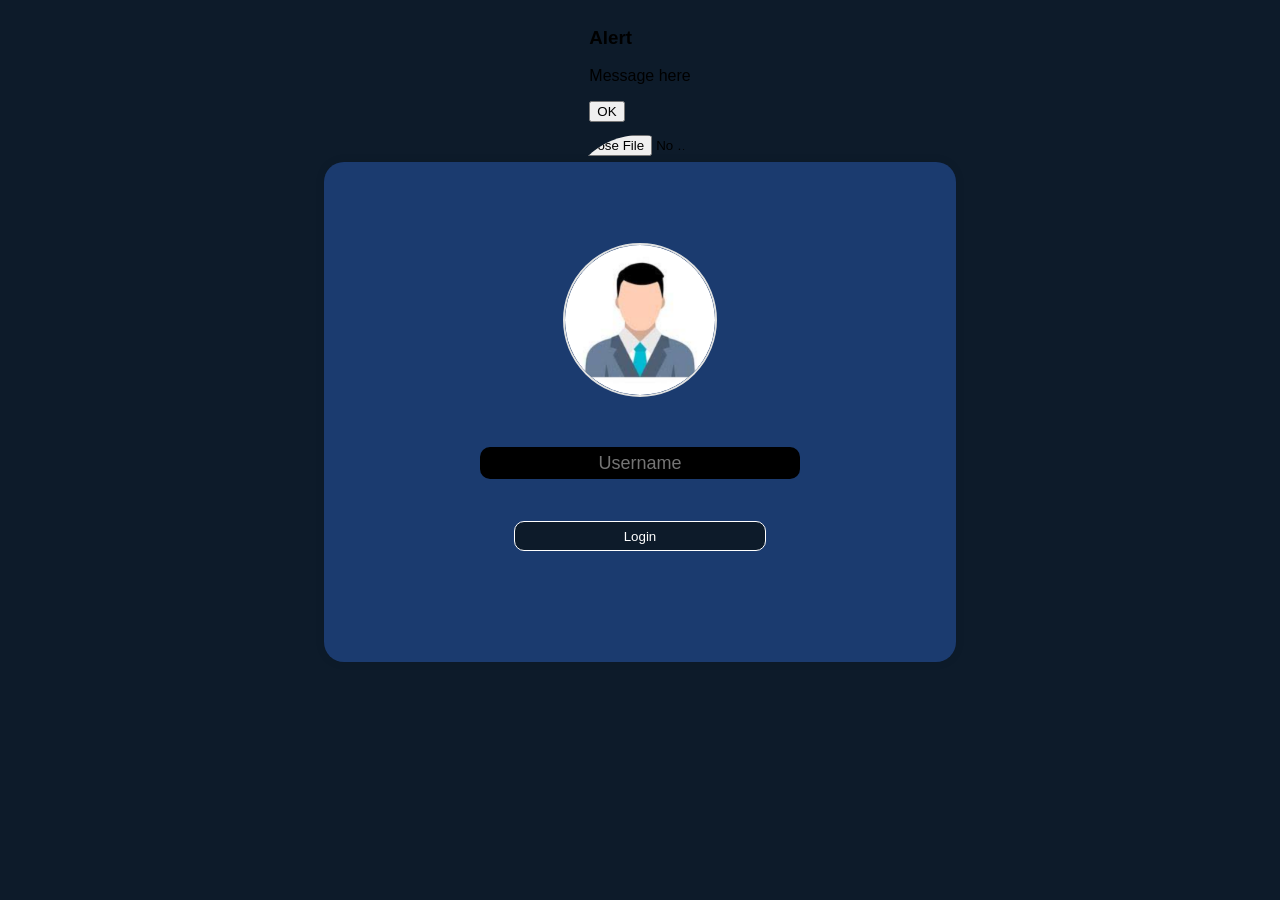
==== front-end/public/index.html @ 14cb9c5f "add logic for no repeating login page on one time login" ====
<!DOCTYPE html>
<html>

<head>
    <title>Login</title>
    <meta name="theme-color" content="#1b3b6f">
    <link rel="stylesheet" href="index.css">
    <link rel="icon" href="img/movie.png" type="image-icon">
</head>

<body>

    <div id="customAlert" class="alert-overlay">
    <div class="alert-box">
        <h3 id="alertTitle">Alert</h3>
        <p id="alertMessage">Message here</p>
        <button onclick="closeAlert()">OK</button>
    </div>
</div>


    <div class="login-container">
        <img src="img/user.png" alt="" id="yourImage">
        <input type="text" id="username" placeholder="Username"><br><br>
        <input type="file" id="profileImage" accept="image/*"><br><br>
        <button onclick="login()">Login</button>
    </div>

    <script>
        function showAlert(message, title = "Alert") {
        document.getElementById("alertTitle").innerText = title;
        document.getElementById("alertMessage").innerText = message;
        document.getElementById("customAlert").classList.add("show");
    }

    function closeAlert() {
        document.getElementById("customAlert").classList.remove("show");
    }

        // Auto redirect if already logged in
    if (localStorage.getItem("isLoggedIn") === "true") {
        window.location.replace("movie.html");
    }

    function login() {
        const username = document.getElementById("username").value.trim();
        const imageInput = document.getElementById("profileImage");

        if (!username || imageInput.files.length === 0) {
            showAlert("Please enter username and select image", "Login Required");
            return;
        }

        const reader = new FileReader();
        reader.onload = function () {
            localStorage.setItem("username", username);
            localStorage.setItem("profileImage", reader.result);
            localStorage.setItem("isLoggedIn", "true");

            // Prevent back button
            window.location.replace("movie.html");
        };

        reader.readAsDataURL(imageInput.files[0]);
    }

    //Live image preview
    const imageInput = document.getElementById("profileImage");
    const previewImage = document.getElementById("yourImage");

    imageInput.addEventListener("change", () => {
        const file = imageInput.files[0];
        if (!file) return;

        const reader = new FileReader();
        reader.onload = () => {
            previewImage.src = reader.result;
        };
        reader.readAsDataURL(file);
    });
    </script>

</body>

</html>
---- front-end/public/index.css ----
body {
    background-color: #0d1b2a;
    display: flex;
    flex-direction: column;
    align-items: center;
    font-family: Arial, Helvetica, sans-serif;

}

.login-container {
    width: 50%;
    height: 500px;
    background-color: #1b3b6f;
    display: flex;
    flex-direction: column;
    align-items: center;
    justify-content: center;
    margin-top: 40px;
    border-radius: 20px;
    border: none;
    box-shadow: 0 0 10px rgba(0, 0, 0, 0.1);
}

.login-container:hover {
    box-shadow: 0 0 15px rgb(255, 255, 255);
}

.login-container img {
    width: 150px;
    height: 150px;
    border: 2px solid #e1e2e1;
    border-radius: 50pc;
    margin-top: -30px;
    margin-bottom: 100px;
}

.login-container #profileImage {
    position: absolute;
    height: 150px;
    width: 150px;
    top: 135px;
    cursor: pointer;
    border: none;
    border-radius: 50pc;
}

.login-container #username {
    height: 30px;
    width: 50%;
    margin-top: -50px;
    border-radius: 10px;
    text-align: center;
    background-color: #000000;
    font-size: 18px;
    color: white;
    border: none;
}

.login-container button {
    width: 40%;
    height: 30px;
    border: 1px solid;
    border-radius: 10px;
    background-color: #0d1b2a;
    color: white;
    margin-top: -30px;
}

.login-container button:hover {
    background-color: #e1e2e1;
    color: black;
    cursor: pointer;
}

@media (max-width: 768px) {
    .login-container {
        width: 80%;
        height: 600px;
    }

    .login-container #username {
        width: 70%;
    }

    .login-container button {
        width: 60%;
    }

    .login-container #profileImage {
        top: 180px;
    }

    .alert-overlay {
        position: fixed;
        inset: 0;
        background: rgba(0, 0, 0, 0.55);
        display: flex;
        align-items: center;
        justify-content: center;
        z-index: 9999;
        opacity: 0;
        pointer-events: none;
        transition: 0.3s ease;
    }

    .alert-overlay.show {
        opacity: 1;
        pointer-events: auto;
    }

    .alert-box {
        background: #0f172a;
        color: #fff;
        padding: 22px;
        width: 280px;
        border-radius: 14px;
        text-align: center;
        box-shadow: 0 0 30px rgba(0, 0, 0, 0.6);
        animation: pop 0.3s ease;
    }

    .alert-box h3 {
        margin: 0 0 10px;
        font-size: 18px;
    }

    .alert-box p {
        font-size: 14px;
        opacity: 0.85;
    }

    .alert-box button {
        margin-top: 15px;
        padding: 8px 22px;
        background: #38bdf8;
        border: none;
        color: #000;
        font-weight: bold;
        border-radius: 20px;
        cursor: pointer;
    }

    @keyframes pop {
        0% {
            transform: scale(0.8);
            opacity: 0;
        }

        100% {
            transform: scale(1);
            opacity: 1;
        }
    }

}
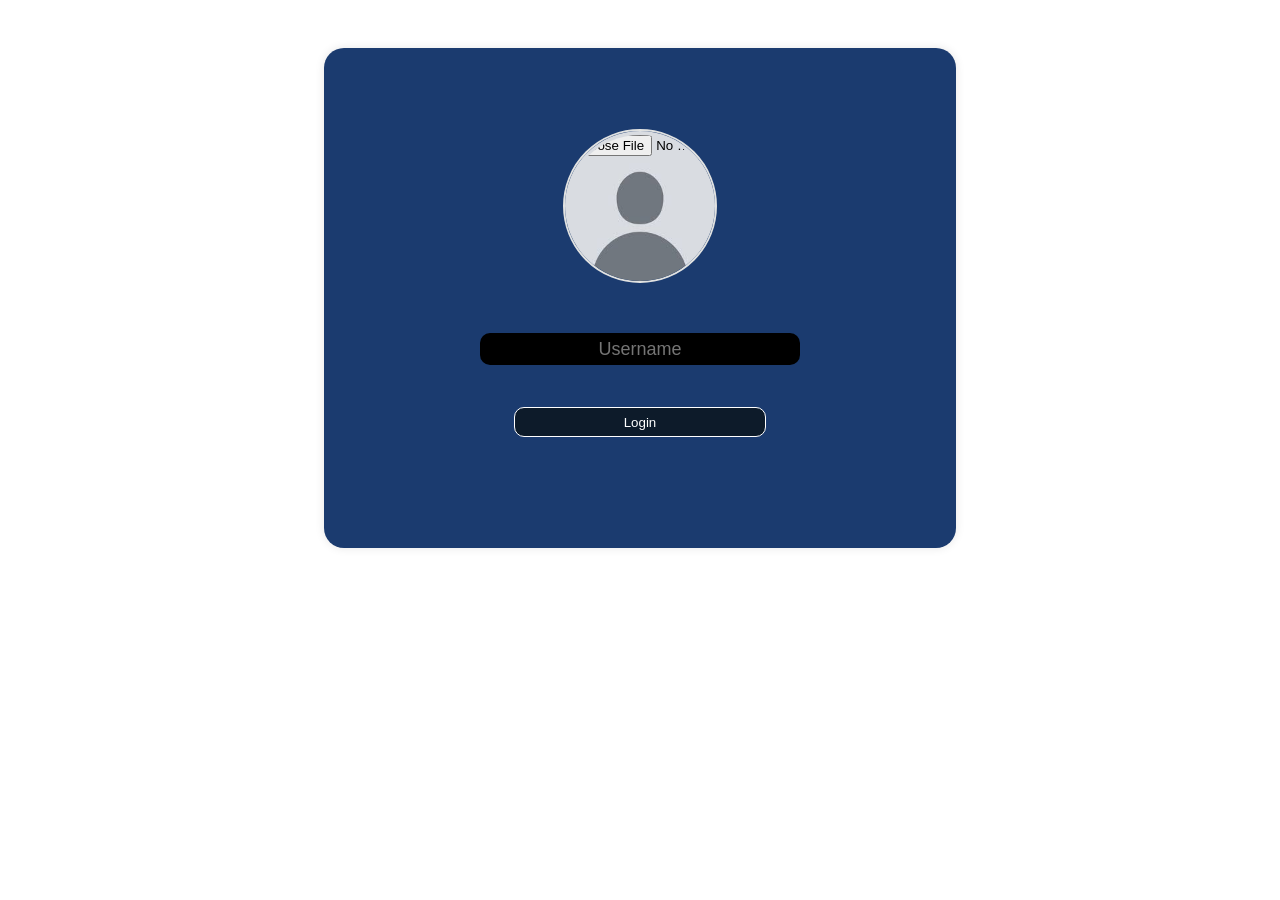
==== commit 7e1f9504: "add feedback" ====
--- a/front-end/public/index.html
+++ b/front-end/public/index.html
@@ -21,7 +21,7 @@
 
     <div class="login-container">
         <img src="img/user.png" alt="" id="yourImage">
-        <input type="text" id="username" placeholder="Username"><br><br>
+        <input type="text" id="username" placeholder="Username" required><br><br>
         <input type="file" id="profileImage" accept="image/*"><br><br>
         <button onclick="login()">Login</button>
     </div>
--- a/front-end/public/index.css
+++ b/front-end/public/index.css
@@ -1,5 +1,5 @@
 body {
-    background-color: #0d1b2a;
+    background-color: white;
     display: flex;
     flex-direction: column;
     align-items: center;
@@ -22,7 +22,7 @@
 }
 
 .login-container:hover {
-    box-shadow: 0 0 15px rgb(255, 255, 255);
+    box-shadow: 0px 0px 15px rgb(0, 0, 0);
 }
 
 .login-container img {
@@ -71,24 +71,6 @@
     color: black;
     cursor: pointer;
 }
-
-@media (max-width: 768px) {
-    .login-container {
-        width: 80%;
-        height: 600px;
-    }
-
-    .login-container #username {
-        width: 70%;
-    }
-
-    .login-container button {
-        width: 60%;
-    }
-
-    .login-container #profileImage {
-        top: 180px;
-    }
 
     .alert-overlay {
         position: fixed;
@@ -152,4 +134,84 @@
         }
     }
 
+@media (max-width: 768px) {
+    .login-container {
+        width: 80%;
+        height: 600px;
+    }
+
+    .login-container #username {
+        width: 70%;
+    }
+
+    .login-container button {
+        width: 60%;
+    }
+
+    .login-container #profileImage {
+        top: 180px;
+    }
+
+    .alert-overlay {
+        position: fixed;
+        inset: 0;
+        background: rgba(0, 0, 0, 0.55);
+        display: flex;
+        align-items: center;
+        justify-content: center;
+        z-index: 9999;
+        opacity: 0;
+        pointer-events: none;
+        transition: 0.3s ease;
+    }
+
+    .alert-overlay.show {
+        opacity: 1;
+        pointer-events: auto;
+    }
+
+    .alert-box {
+        background: #0f172a;
+        color: #fff;
+        padding: 22px;
+        width: 280px;
+        border-radius: 14px;
+        text-align: center;
+        box-shadow: 0 0 30px rgba(0, 0, 0, 0.6);
+        animation: pop 0.3s ease;
+    }
+
+    .alert-box h3 {
+        margin: 0 0 10px;
+        font-size: 18px;
+    }
+
+    .alert-box p {
+        font-size: 14px;
+        opacity: 0.85;
+    }
+
+    .alert-box button {
+        margin-top: 15px;
+        padding: 8px 22px;
+        background: #38bdf8;
+        border: none;
+        color: #000;
+        font-weight: bold;
+        border-radius: 20px;
+        cursor: pointer;
+    }
+
+    @keyframes pop {
+        0% {
+            transform: scale(0.8);
+            opacity: 0;
+        }
+
+        100% {
+            transform: scale(1);
+            opacity: 1;
+        }
+    }
+
 }
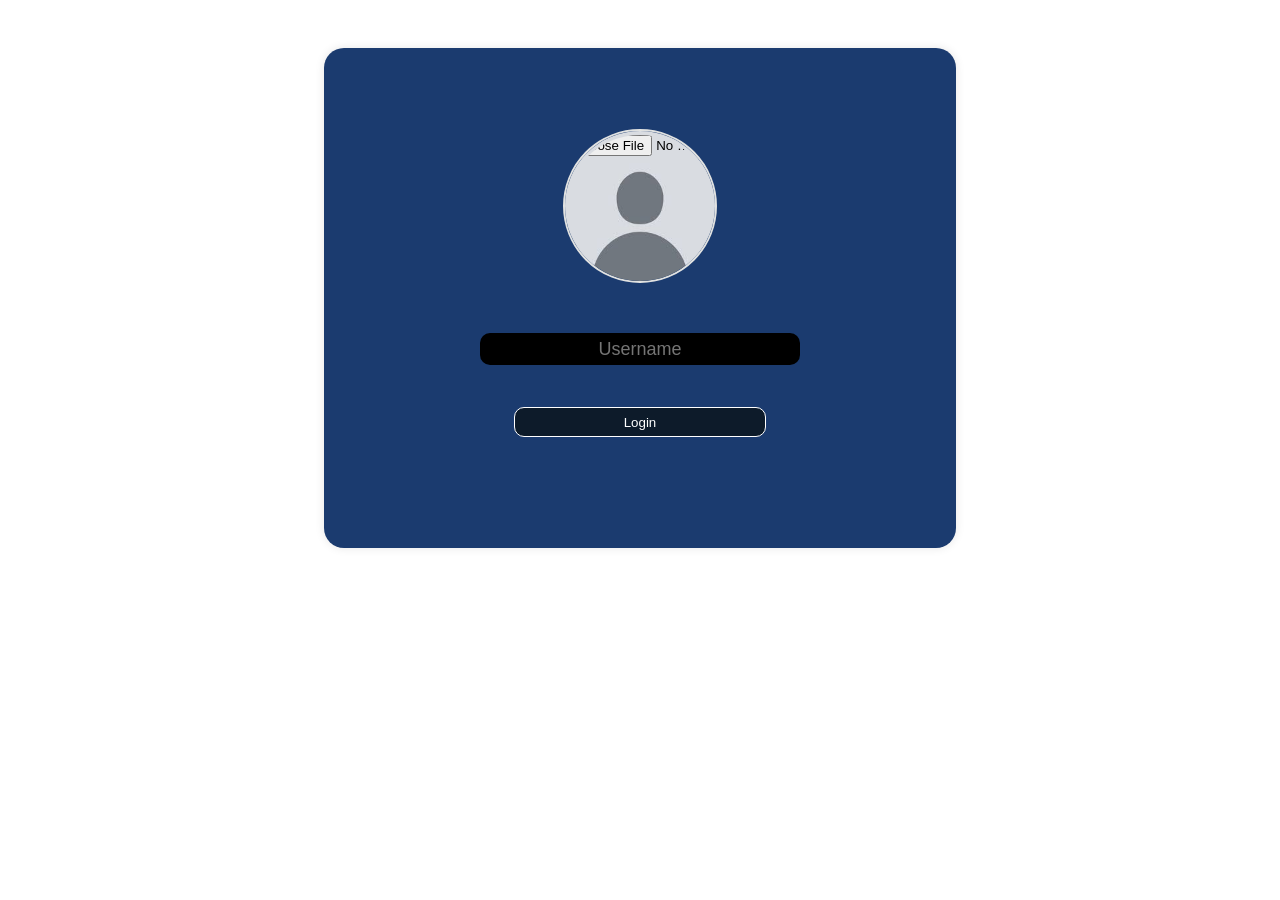
==== commit cc8e37a6: "add new logo" ====
--- a/front-end/public/index.html
+++ b/front-end/public/index.html
@@ -5,7 +5,7 @@
     <title>Login</title>
     <meta name="theme-color" content="#1b3b6f">
     <link rel="stylesheet" href="index.css">
-    <link rel="icon" href="img/movie.png" type="image-icon">
+    <link rel="icon" href="img/cropped_circle_image (8).png" type="image-icon">
 </head>
 
 <body>
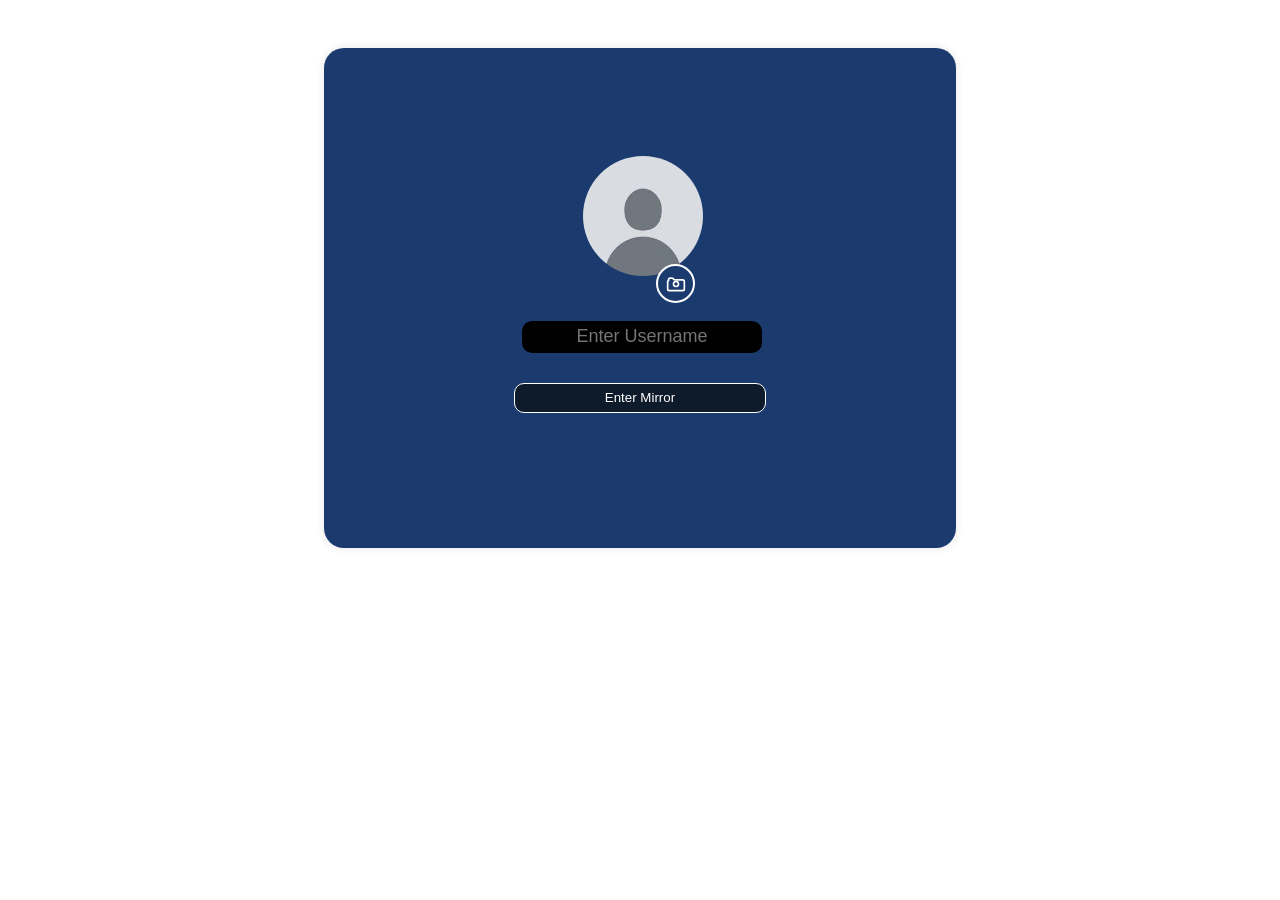
==== commit 6b045193: "completly change my app like professional theme" ====
--- a/front-end/public/index.html
+++ b/front-end/public/index.html
@@ -11,75 +11,64 @@
 <body>
 
     <div id="customAlert" class="alert-overlay">
-    <div class="alert-box">
-        <h3 id="alertTitle">Alert</h3>
-        <p id="alertMessage">Message here</p>
-        <button onclick="closeAlert()">OK</button>
+        <div class="alert-box">
+            <h3 id="alertTitle">Alert</h3>
+            <p id="alertMessage">Message here</p>
+            <button onclick="closeAlert()">OK</button>
+        </div>
     </div>
-</div>
 
 
     <div class="login-container">
-        <img src="img/user.png" alt="" id="yourImage">
-        <input type="text" id="username" placeholder="Username" required><br><br>
-        <input type="file" id="profileImage" accept="image/*"><br><br>
-        <button onclick="login()">Login</button>
+        <div class="avatar-picker">
+            <div class="image-wrapper">
+                <img src="img/user.png" alt="User Profile" id="yourImage">
+
+                <label class="camera-btn" onclick="openAvatarModal()">
+                    <svg viewBox="0 0 24 24" fill="none" xmlns="http://www.w3.org/2000/svg">
+                        <path
+                            d="M12 15C13.6569 15 15 13.6569 15 12C15 10.3431 13.6569 9 12 9C10.3431 9 9 10.3431 9 12C9 13.6569 10.3431 15 12 15Z"
+                            stroke="white" stroke-width="2" stroke-linecap="round" stroke-linejoin="round" />
+                        <path
+                            d="M3 7C3 5.89543 3.89543 5 5 5H7.17157C7.70201 5 8.21071 5.21071 8.58579 5.58579L9.41421 6.41421C9.78929 6.78929 10.298 7 10.8284 7H20C21.1046 7 22 7.89543 22 9V18C22 19.1046 21.1046 20 20 20H4C2.89543 20 2 19.1046 2 18V9C2 8.44772 2.44772 8 3 8V7Z"
+                            stroke="white" stroke-width="2" stroke-linecap="round" stroke-linejoin="round" />
+                    </svg>
+                </label>
+            </div>
+        </div>
+
+        <div class="input-group">
+            <input type="text" id="username" placeholder="Enter Username" required style="width: 100%;">
+            <input type="file" id="profileImage" accept="image/*" hidden>
+        </div>
+
+        <button class="login-btn" onclick="login()" style="margin-top: 30px;">Enter Mirror</button>
     </div>
 
-    <script>
-        function showAlert(message, title = "Alert") {
-        document.getElementById("alertTitle").innerText = title;
-        document.getElementById("alertMessage").innerText = message;
-        document.getElementById("customAlert").classList.add("show");
-    }
+    <div id="avatarModal" class="alert-overlay">
+        <div class="alert-box">
+            <h3>Select Profile Picture</h3>
+            <div class="avatar-grid">
+                <img src="img/avatar/a1.jpeg" class="default-img" onclick="selectAvatar(this.src)">
+                <img src="img/avatar/a2.jpeg" class="default-img" onclick="selectAvatar(this.src)">
+                <img src="img/avatar/a3.jpeg" class="default-img" onclick="selectAvatar(this.src)">
+                <img src="img/avatar/a4.jpeg" class="default-img" onclick="selectAvatar(this.src)">
+                <img src="img/avatar/a5.jpeg" class="default-img" onclick="selectAvatar(this.src)">
+                <img src="img/avatar/a6.jpeg" class="default-img" onclick="selectAvatar(this.src)">
+                <img src="img/avatar/a7.jpeg" class="default-img" onclick="selectAvatar(this.src)">
+                <img src="img/avatar/a8.jpeg" class="default-img" onclick="selectAvatar(this.src)">
+                <img src="img/avatar/a9.jpeg" class="default-img" onclick="selectAvatar(this.src)">
+                <img src="img/avatar/a10.jpeg" class="default-img" onclick="selectAvatar(this.src)">
+                <div class="upload-option" onclick="document.getElementById('profileImage').click()">
+                    <span>+ Upload</span>
+                </div>
+            </div>
+            <button class="close-btn" onclick="closeAvatarModal()">Close</button>
+        </div>
+    </div>
 
-    function closeAlert() {
-        document.getElementById("customAlert").classList.remove("show");
-    }
-
-        // Auto redirect if already logged in
-    if (localStorage.getItem("isLoggedIn") === "true") {
-        window.location.replace("movie.html");
-    }
-
-    function login() {
-        const username = document.getElementById("username").value.trim();
-        const imageInput = document.getElementById("profileImage");
-
-        if (!username || imageInput.files.length === 0) {
-            showAlert("Please enter username and select image", "Login Required");
-            return;
-        }
-
-        const reader = new FileReader();
-        reader.onload = function () {
-            localStorage.setItem("username", username);
-            localStorage.setItem("profileImage", reader.result);
-            localStorage.setItem("isLoggedIn", "true");
-
-            // Prevent back button
-            window.location.replace("movie.html");
-        };
-
-        reader.readAsDataURL(imageInput.files[0]);
-    }
-
-    //Live image preview
-    const imageInput = document.getElementById("profileImage");
-    const previewImage = document.getElementById("yourImage");
-
-    imageInput.addEventListener("change", () => {
-        const file = imageInput.files[0];
-        if (!file) return;
-
-        const reader = new FileReader();
-        reader.onload = () => {
-            previewImage.src = reader.result;
-        };
-        reader.readAsDataURL(file);
-    });
-    </script>
-
+    <script src="index.js"></script>
+    <script src="security.js"></script>
 </body>
 
 </html>
--- a/front-end/public/index.css
+++ b/front-end/public/index.css
@@ -71,6 +71,210 @@
     color: black;
     cursor: pointer;
 }
+
+.profile-wrapper {
+    position: relative;
+    width: 150px;
+    margin: 0 auto;
+}
+
+#yourImage {
+    width: 150px;
+    height: 150px;
+    border-radius: 50%;
+    object-fit: cover;
+}
+
+.camera-icon {
+    position: absolute;
+    bottom: 5px;
+    right: 5px;
+    background: #1b3b6f;
+    padding: 8px;
+    border-radius: 50%;
+    cursor: pointer;
+    border: 2px solid white;
+}
+
+.camera-icon img {
+    width: 20px;
+    height: 20px;
+    filter: invert(1);
+    /* Makes icon white */
+}
+
+.avatar-grid {
+    display: grid;
+    grid-template-columns: repeat(3, 1fr);
+    gap: 10px;
+    margin: 15px 0;
+}
+
+.avatar-grid img {
+    width: 60px;
+    height: 60px;
+    cursor: pointer;
+    border-radius: 50%;
+    transition: transform 0.2s;
+}
+
+.avatar-grid img:hover {
+    transform: scale(1.1);
+}
+
+.avatar-picker {
+    display: flex;
+    justify-content: center;
+    margin-bottom: 25px;
+}
+
+.image-wrapper {
+    position: relative;
+    width: 120px;
+    height: 120px;
+}
+
+#yourImage {
+    width: 100%;
+    height: 100%;
+    border-radius: 50%;
+    object-fit: cover;
+    border: 3px solid #1b3b6f;
+}
+
+.camera-btn {
+    position: absolute;
+    bottom: 0;
+    right: 5px;
+    background: #1b3b6f;
+    width: 35px;
+    height: 35px;
+    border-radius: 50%;
+    display: flex;
+    align-items: center;
+    justify-content: center;
+    cursor: pointer;
+    border: 2px solid #fff;
+    transition: 0.3s;
+}
+
+.camera-btn:hover {
+    transform: scale(1.1);
+    background: #2a5298;
+}
+
+.camera-btn svg {
+    width: 20px;
+}
+
+/* Avatar Grid Styling */
+.avatar-grid {
+    display: grid;
+    grid-template-columns: repeat(3, 1fr);
+    gap: 15px;
+    padding: 20px;
+}
+
+.default-img, .upload-option {
+    width: 60px;
+    height: 60px;
+    border-radius: 50%;
+    cursor: pointer;
+    border: 2px solid transparent;
+}
+
+.upload-option {
+    background: #f0f0f0;
+    display: flex;
+    align-items: center;
+    justify-content: center;
+    font-size: 10px;
+    color: #666;
+}
+
+.default-img:hover {
+    border-color: #1b3b6f;
+}
+
+.alert-overlay {
+    position: fixed;
+    inset: 0;
+    background: rgba(0, 0, 0, 0.55);
+    display: flex;
+    align-items: center;
+    justify-content: center;
+    z-index: 9999;
+    opacity: 0;
+    pointer-events: none;
+    transition: 0.3s ease;
+}
+
+.alert-overlay.show {
+    opacity: 1;
+    pointer-events: auto;
+}
+
+.alert-box {
+    background: #0f172a;
+    color: #fff;
+    padding: 22px;
+    width: 280px;
+    border-radius: 14px;
+    text-align: center;
+    box-shadow: 0 0 30px rgba(0, 0, 0, 0.6);
+    animation: pop 0.3s ease;
+}
+
+.alert-box h3 {
+    margin: 0 0 10px;
+    font-size: 18px;
+}
+
+.alert-box p {
+    font-size: 14px;
+    opacity: 0.85;
+}
+
+.alert-box button {
+    margin-top: 15px;
+    padding: 8px 22px;
+    background: #38bdf8;
+    border: none;
+    color: #000;
+    font-weight: bold;
+    border-radius: 20px;
+    cursor: pointer;
+}
+
+@keyframes pop {
+    0% {
+        transform: scale(0.8);
+        opacity: 0;
+    }
+
+    100% {
+        transform: scale(1);
+        opacity: 1;
+    }
+}
+
+@media (max-width: 768px) {
+    .login-container {
+        width: 80%;
+        height: 600px;
+    }
+
+    .login-container #username {
+        width: 70%;
+    }
+
+    .login-container button {
+        width: 60%;
+    }
+
+    .login-container #profileImage {
+        top: 180px;
+    }
 
     .alert-overlay {
         position: fixed;
@@ -134,84 +338,4 @@
         }
     }
 
-@media (max-width: 768px) {
-    .login-container {
-        width: 80%;
-        height: 600px;
-    }
-
-    .login-container #username {
-        width: 70%;
-    }
-
-    .login-container button {
-        width: 60%;
-    }
-
-    .login-container #profileImage {
-        top: 180px;
-    }
-
-    .alert-overlay {
-        position: fixed;
-        inset: 0;
-        background: rgba(0, 0, 0, 0.55);
-        display: flex;
-        align-items: center;
-        justify-content: center;
-        z-index: 9999;
-        opacity: 0;
-        pointer-events: none;
-        transition: 0.3s ease;
-    }
-
-    .alert-overlay.show {
-        opacity: 1;
-        pointer-events: auto;
-    }
-
-    .alert-box {
-        background: #0f172a;
-        color: #fff;
-        padding: 22px;
-        width: 280px;
-        border-radius: 14px;
-        text-align: center;
-        box-shadow: 0 0 30px rgba(0, 0, 0, 0.6);
-        animation: pop 0.3s ease;
-    }
-
-    .alert-box h3 {
-        margin: 0 0 10px;
-        font-size: 18px;
-    }
-
-    .alert-box p {
-        font-size: 14px;
-        opacity: 0.85;
-    }
-
-    .alert-box button {
-        margin-top: 15px;
-        padding: 8px 22px;
-        background: #38bdf8;
-        border: none;
-        color: #000;
-        font-weight: bold;
-        border-radius: 20px;
-        cursor: pointer;
-    }
-
-    @keyframes pop {
-        0% {
-            transform: scale(0.8);
-            opacity: 0;
-        }
-
-        100% {
-            transform: scale(1);
-            opacity: 1;
-        }
-    }
-
 }
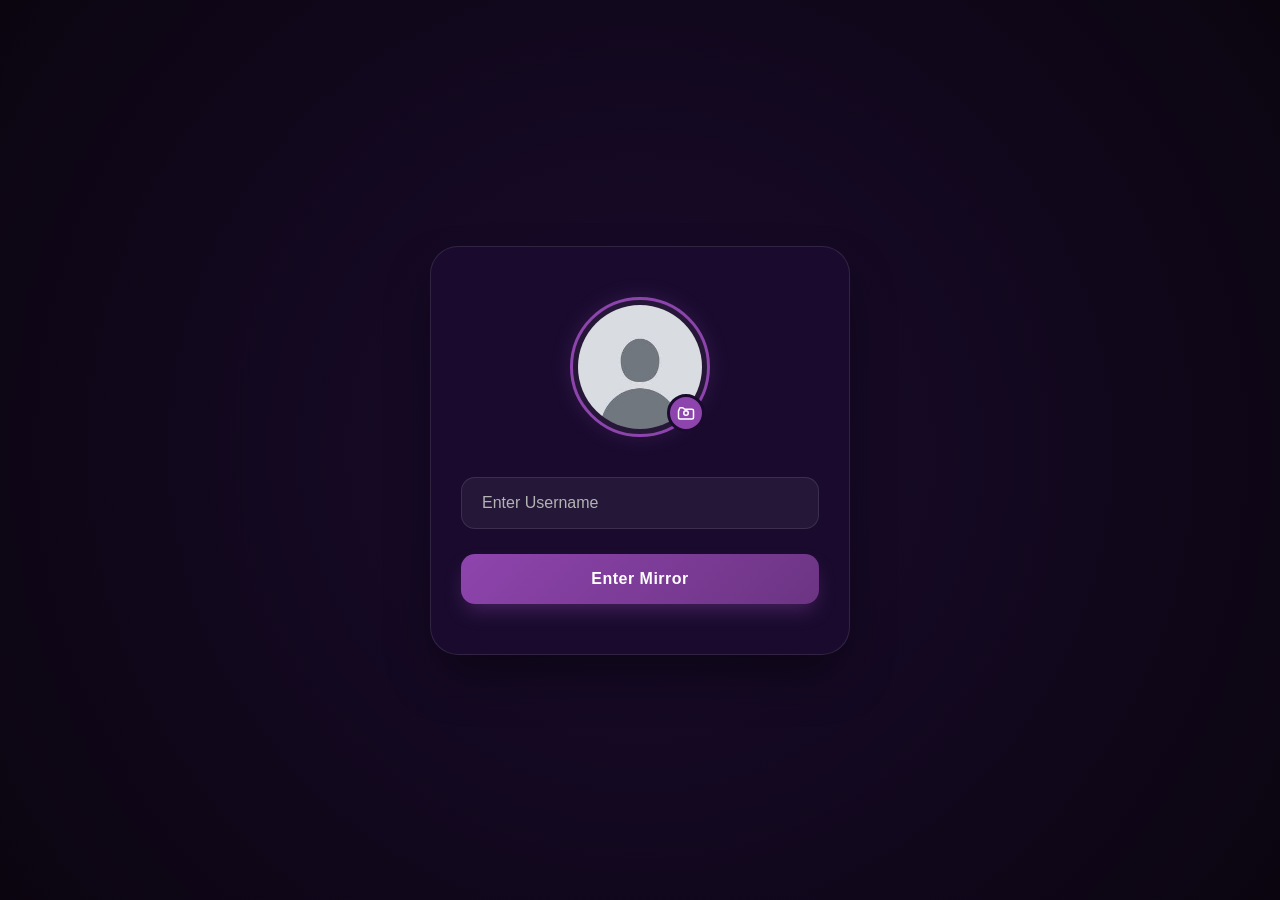
==== commit 0de214c5: "date:26-4-2026 adding full time line control like(line hover to view any place line time, downloadin" ====
--- a/front-end/public/index.html
+++ b/front-end/public/index.html
@@ -37,12 +37,11 @@
             </div>
         </div>
 
-        <div class="input-group">
-            <input type="text" id="username" placeholder="Enter Username" required style="width: 100%;">
+            <input type="text" id="username" placeholder="Enter Username" required >
             <input type="file" id="profileImage" accept="image/*" hidden>
-        </div>
+        
 
-        <button class="login-btn" onclick="login()" style="margin-top: 30px;">Enter Mirror</button>
+        <button class="login-btn" onclick="login()">Enter Mirror</button>
     </div>
 
     <div id="avatarModal" class="alert-overlay">
--- a/front-end/public/index.css
+++ b/front-end/public/index.css
@@ -1,341 +1,260 @@
+/* =========================================
+   1. GLOBAL RESET & FOUNDATION
+   ========================================= */
+:root {
+    --primary-bg: #0b0510;        /* Deep space black */
+    --card-bg: #1a0b2e;           /* Rich dark purple */
+    --accent-purple: #8e44ad;     /* Professional purple */
+    --accent-hover: #a349c2;
+    --text-main: #ffffff;
+    --text-dim: #b3b3b3;
+    --input-bg: rgba(255, 255, 255, 0.05);
+    --glass-border: rgba(255, 255, 255, 0.1);
+}
+
+* {
+    margin: 0;
+    padding: 0;
+    box-sizing: border-box;
+    font-family: 'Inter', 'Segoe UI', Roboto, Helvetica, Arial, sans-serif;
+}
+
 body {
-    background-color: white;
+    background-color: var(--primary-bg);
+    background-image: radial-gradient(circle at center, #1a0b2e 0%, #0b0510 100%);
+    display: flex;
+    align-items: center;
+    justify-content: center;
+    min-height: 100vh;
+    color: var(--text-main);
+    padding: 20px;
+}
+
+/* =========================================
+   2. PROFESSIONAL LOGIN CONTAINER
+   ========================================= */
+.login-container {
+    width: 100%;
+    max-width: 420px;
+    background-color: var(--card-bg);
+    padding: 50px 30px;
+    border-radius: 28px;
+    border: 1px solid var(--glass-border);
+    box-shadow: 0 25px 50px -12px rgba(0, 0, 0, 0.5);
     display: flex;
     flex-direction: column;
     align-items: center;
-    font-family: Arial, Helvetica, sans-serif;
-
-}
-
-.login-container {
-    width: 50%;
-    height: 500px;
-    background-color: #1b3b6f;
-    display: flex;
-    flex-direction: column;
-    align-items: center;
-    justify-content: center;
-    margin-top: 40px;
-    border-radius: 20px;
-    border: none;
-    box-shadow: 0 0 10px rgba(0, 0, 0, 0.1);
+    text-align: center;
+    transition: transform 0.4s cubic-bezier(0.175, 0.885, 0.32, 1.275);
 }
 
 .login-container:hover {
-    box-shadow: 0px 0px 15px rgb(0, 0, 0);
-}
-
-.login-container img {
-    width: 150px;
-    height: 150px;
-    border: 2px solid #e1e2e1;
-    border-radius: 50pc;
-    margin-top: -30px;
-    margin-bottom: 100px;
-}
-
-.login-container #profileImage {
-    position: absolute;
-    height: 150px;
-    width: 150px;
-    top: 135px;
-    cursor: pointer;
-    border: none;
-    border-radius: 50pc;
-}
-
-.login-container #username {
-    height: 30px;
-    width: 50%;
-    margin-top: -50px;
-    border-radius: 10px;
-    text-align: center;
-    background-color: #000000;
-    font-size: 18px;
-    color: white;
-    border: none;
-}
-
-.login-container button {
-    width: 40%;
-    height: 30px;
-    border: 1px solid;
-    border-radius: 10px;
-    background-color: #0d1b2a;
-    color: white;
-    margin-top: -30px;
-}
-
-.login-container button:hover {
-    background-color: #e1e2e1;
-    color: black;
-    cursor: pointer;
-}
-
-.profile-wrapper {
+    transform: translateY(-8px);
+}
+
+/* =========================================
+   3. AVATAR PICKER STYLE
+   ========================================= */
+.avatar-picker {
+    margin-bottom: 40px;
     position: relative;
-    width: 150px;
-    margin: 0 auto;
-}
-
-#yourImage {
-    width: 150px;
-    height: 150px;
+}
+
+.image-wrapper {
+    width: 140px;
+    height: 140px;
+    position: relative;
+}
+
+.image-wrapper img {
+    width: 100%;
+    height: 100%;
+    object-fit: cover;
     border-radius: 50%;
-    object-fit: cover;
-}
-
-.camera-icon {
+    border: 3px solid var(--accent-purple);
+    padding: 5px;
+    background: var(--input-bg);
+    box-shadow: 0 0 20px rgba(142, 68, 173, 0.2);
+}
+
+.camera-btn {
     position: absolute;
     bottom: 5px;
     right: 5px;
-    background: #1b3b6f;
-    padding: 8px;
+    background: var(--accent-purple);
+    color: white;
+    width: 38px;
+    height: 38px;
     border-radius: 50%;
-    cursor: pointer;
-    border: 2px solid white;
-}
-
-.camera-icon img {
-    width: 20px;
-    height: 20px;
-    filter: invert(1);
-    /* Makes icon white */
+    display: flex;
+    align-items: center;
+    justify-content: center;
+    cursor: pointer;
+    border: 3px solid var(--card-bg);
+    transition: 0.3s;
+}
+
+.camera-btn:hover {
+    background: var(--accent-hover);
+    transform: scale(1.1);
+}
+
+.camera-btn svg {
+    width: 18px;
+    height: 18px;
+}
+
+/* =========================================
+   4. FORM INPUTS & BUTTON
+   ========================================= */
+#username {
+    width: 100%;
+    padding: 16px 20px;
+    background: var(--input-bg);
+    border: 1px solid var(--glass-border);
+    border-radius: 14px;
+    color: white;
+    font-size: 16px;
+    margin-bottom: 25px;
+    outline: none;
+    transition: 0.3s;
+}
+
+#username:focus {
+    border-color: var(--accent-purple);
+    background: rgba(255, 255, 255, 0.08);
+    box-shadow: 0 0 0 4px rgba(142, 68, 173, 0.15);
+}
+
+#username::placeholder {
+    color: var(--text-dim);
+}
+
+button {
+    width: 100%;
+    padding: 16px;
+    background: linear-gradient(135deg, #8e44ad 0%, #6c3483 100%);
+    color: white;
+    border: none;
+    border-radius: 14px;
+    font-size: 16px;
+    font-weight: 600;
+    cursor: pointer;
+    letter-spacing: 0.5px;
+    transition: 0.3s ease;
+    box-shadow: 0 10px 20px -5px rgba(142, 68, 173, 0.4);
+}
+
+button:hover {
+    transform: translateY(-2px);
+    box-shadow: 0 15px 25px -5px rgba(142, 68, 173, 0.5);
+    filter: brightness(1.1);
+}
+
+button:active {
+    transform: translateY(0);
+}
+
+/* =========================================
+   5. MODAL & OVERLAY STYLE
+   ========================================= */
+.alert-overlay, .avatar-modal {
+    position: fixed;
+    inset: 0;
+    background: rgba(0, 0, 0, 0.8);
+    backdrop-filter: blur(8px);
+    display: none;
+    align-items: center;
+    justify-content: center;
+    z-index: 1000;
+    padding: 20px;
+}
+
+.alert-overlay.show, .avatar-modal.show {
+    display: flex;
+}
+
+.alert-box, .modal-content {
+    background: #1a1a1a;
+    border: 1px solid var(--glass-border);
+    padding: 30px;
+    border-radius: 24px;
+    width: 100%;
+    max-width: 400px;
+    text-align: center;
+    animation: modalSlide 0.4s ease-out;
+}
+
+@keyframes modalSlide {
+    from { transform: translateY(20px); opacity: 0; }
+    to { transform: translateY(0); opacity: 1; }
+}
+
+.alert-box h3, .modal-content h3 {
+    margin-bottom: 15px;
+    font-weight: 600;
 }
 
 .avatar-grid {
     display: grid;
-    grid-template-columns: repeat(3, 1fr);
-    gap: 10px;
-    margin: 15px 0;
+    grid-template-columns: repeat(4, 1fr);
+    gap: 12px;
+    margin: 20px 0;
 }
 
 .avatar-grid img {
-    width: 60px;
-    height: 60px;
-    cursor: pointer;
-    border-radius: 50%;
-    transition: transform 0.2s;
+    width: 100%;
+    aspect-ratio: 1;
+    border-radius: 12px;
+    cursor: pointer;
+    transition: 0.2s;
+    border: 2px solid transparent;
 }
 
 .avatar-grid img:hover {
     transform: scale(1.1);
-}
-
-.avatar-picker {
-    display: flex;
-    justify-content: center;
-    margin-bottom: 25px;
-}
-
-.image-wrapper {
-    position: relative;
-    width: 120px;
-    height: 120px;
-}
-
-#yourImage {
-    width: 100%;
-    height: 100%;
-    border-radius: 50%;
-    object-fit: cover;
-    border: 3px solid #1b3b6f;
-}
-
-.camera-btn {
-    position: absolute;
-    bottom: 0;
-    right: 5px;
-    background: #1b3b6f;
-    width: 35px;
-    height: 35px;
-    border-radius: 50%;
-    display: flex;
-    align-items: center;
-    justify-content: center;
-    cursor: pointer;
-    border: 2px solid #fff;
+    border-color: var(--accent-purple);
+}
+
+.upload-option {
+    grid-column: span 4;
+    background: var(--input-bg);
+    border: 2px dashed var(--glass-border);
+    padding: 15px;
+    border-radius: 12px;
+    cursor: pointer;
+    font-weight: 500;
+    margin-top: 10px;
     transition: 0.3s;
 }
 
-.camera-btn:hover {
-    transform: scale(1.1);
-    background: #2a5298;
-}
-
-.camera-btn svg {
-    width: 20px;
-}
-
-/* Avatar Grid Styling */
-.avatar-grid {
-    display: grid;
-    grid-template-columns: repeat(3, 1fr);
-    gap: 15px;
-    padding: 20px;
-}
-
-.default-img, .upload-option {
-    width: 60px;
-    height: 60px;
-    border-radius: 50%;
-    cursor: pointer;
-    border: 2px solid transparent;
-}
-
-.upload-option {
-    background: #f0f0f0;
-    display: flex;
-    align-items: center;
-    justify-content: center;
-    font-size: 10px;
-    color: #666;
-}
-
-.default-img:hover {
-    border-color: #1b3b6f;
-}
-
-.alert-overlay {
-    position: fixed;
-    inset: 0;
-    background: rgba(0, 0, 0, 0.55);
-    display: flex;
-    align-items: center;
-    justify-content: center;
-    z-index: 9999;
-    opacity: 0;
-    pointer-events: none;
-    transition: 0.3s ease;
-}
-
-.alert-overlay.show {
-    opacity: 1;
-    pointer-events: auto;
-}
-
-.alert-box {
-    background: #0f172a;
-    color: #fff;
-    padding: 22px;
-    width: 280px;
-    border-radius: 14px;
-    text-align: center;
-    box-shadow: 0 0 30px rgba(0, 0, 0, 0.6);
-    animation: pop 0.3s ease;
-}
-
-.alert-box h3 {
-    margin: 0 0 10px;
-    font-size: 18px;
-}
-
-.alert-box p {
-    font-size: 14px;
-    opacity: 0.85;
-}
-
-.alert-box button {
-    margin-top: 15px;
-    padding: 8px 22px;
-    background: #38bdf8;
-    border: none;
-    color: #000;
-    font-weight: bold;
-    border-radius: 20px;
-    cursor: pointer;
-}
-
-@keyframes pop {
-    0% {
-        transform: scale(0.8);
-        opacity: 0;
+.upload-option:hover {
+    background: rgba(142, 68, 173, 0.1);
+    border-color: var(--accent-purple);
+}
+
+.close-btn {
+    margin-top: 20px;
+    background: transparent;
+    border: 1px solid var(--glass-border);
+    box-shadow: none;
+}
+
+.close-btn:hover {
+    background: var(--input-bg);
+    box-shadow: none;
+}
+
+/* =========================================
+   6. RESPONSIVE OPTIMIZATIONS
+   ========================================= */
+@media (max-width: 480px) {
+    .login-container {
+        padding: 40px 20px;
+        border-radius: 20px;
     }
-
-    100% {
-        transform: scale(1);
-        opacity: 1;
+    
+    .avatar-grid {
+        grid-template-columns: repeat(3, 1fr);
     }
-}
-
-@media (max-width: 768px) {
-    .login-container {
-        width: 80%;
-        height: 600px;
-    }
-
-    .login-container #username {
-        width: 70%;
-    }
-
-    .login-container button {
-        width: 60%;
-    }
-
-    .login-container #profileImage {
-        top: 180px;
-    }
-
-    .alert-overlay {
-        position: fixed;
-        inset: 0;
-        background: rgba(0, 0, 0, 0.55);
-        display: flex;
-        align-items: center;
-        justify-content: center;
-        z-index: 9999;
-        opacity: 0;
-        pointer-events: none;
-        transition: 0.3s ease;
-    }
-
-    .alert-overlay.show {
-        opacity: 1;
-        pointer-events: auto;
-    }
-
-    .alert-box {
-        background: #0f172a;
-        color: #fff;
-        padding: 22px;
-        width: 280px;
-        border-radius: 14px;
-        text-align: center;
-        box-shadow: 0 0 30px rgba(0, 0, 0, 0.6);
-        animation: pop 0.3s ease;
-    }
-
-    .alert-box h3 {
-        margin: 0 0 10px;
-        font-size: 18px;
-    }
-
-    .alert-box p {
-        font-size: 14px;
-        opacity: 0.85;
-    }
-
-    .alert-box button {
-        margin-top: 15px;
-        padding: 8px 22px;
-        background: #38bdf8;
-        border: none;
-        color: #000;
-        font-weight: bold;
-        border-radius: 20px;
-        cursor: pointer;
-    }
-
-    @keyframes pop {
-        0% {
-            transform: scale(0.8);
-            opacity: 0;
-        }
-
-        100% {
-            transform: scale(1);
-            opacity: 1;
-        }
-    }
-
 }
